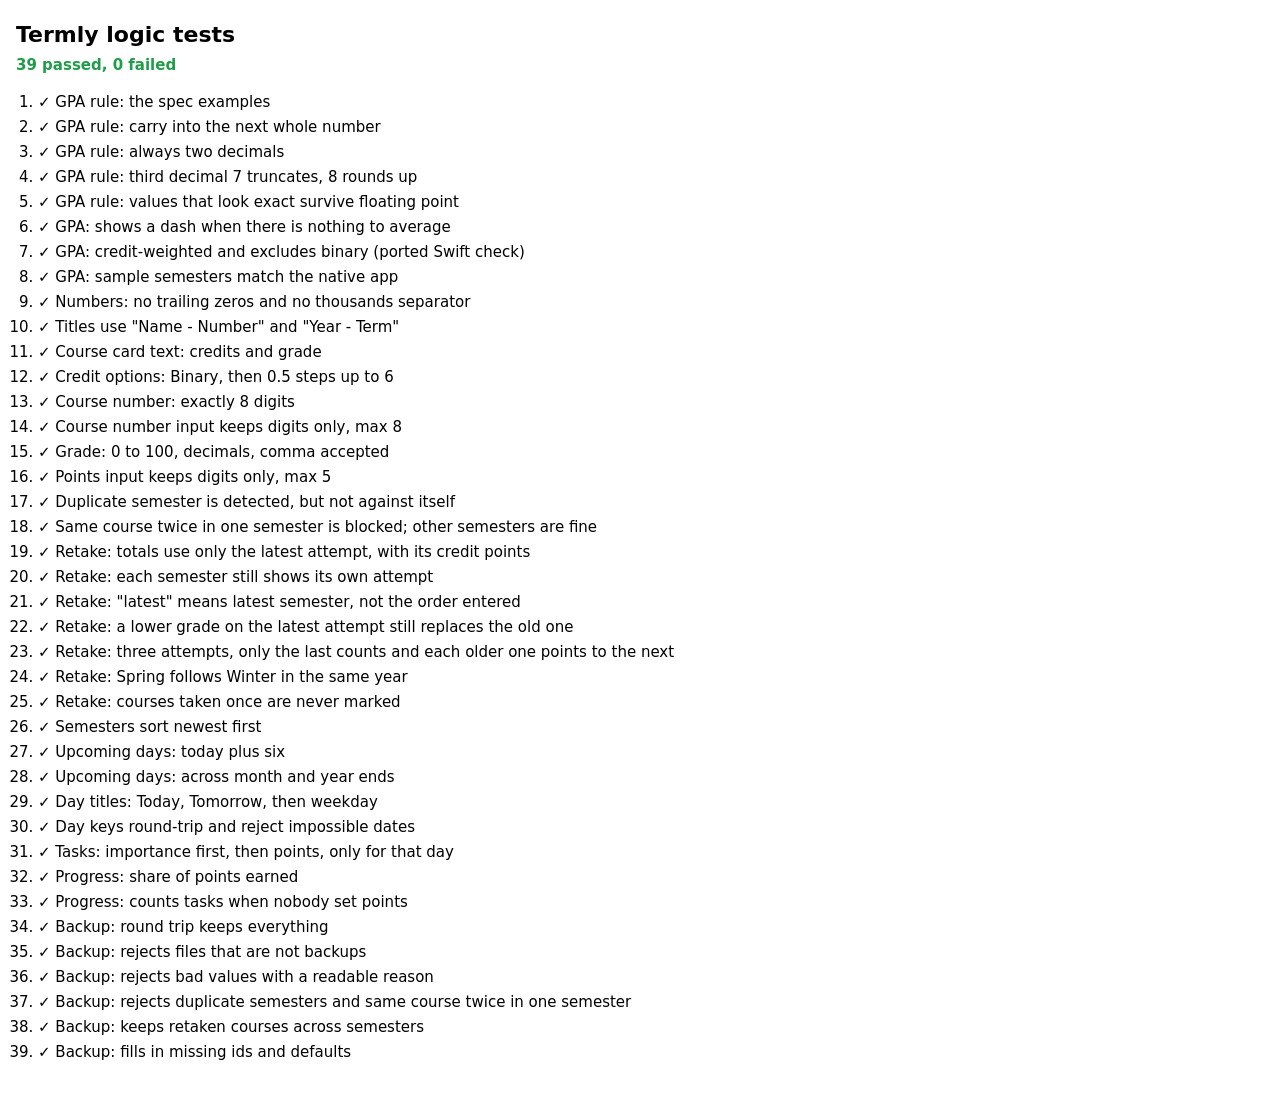
==== tests/index.html @ 0b7bc989 "Rename to Termly, add retaken courses, prepare for GitHub Pages - Rename the app from UniPlanner to " ====
<!doctype html>
<html lang="en">
<head>
  <meta charset="utf-8">
  <meta name="viewport" content="width=device-width, initial-scale=1">
  <meta name="color-scheme" content="light dark">
  <title>Termly Tests</title>
  <style>
    body { font: 15px/1.4 -apple-system, system-ui, sans-serif; margin: 0; padding: 20px 16px 40px; background: Canvas; color: CanvasText; }
    h1 { font-size: 22px; margin: 0 0 4px; }
    #summary { margin: 0 0 16px; font-weight: 600; }
    #summary.pass { color: #1f9d48; }
    #summary.fail { color: #d70015; }
    ol { padding-left: 22px; margin: 0; }
    li { margin: 4px 0; }
    li.fail { color: #d70015; }
    li small { display: block; opacity: .8; overflow-wrap: anywhere; }
  </style>
</head>
<body>
  <h1>Termly logic tests</h1>
  <p id="summary">Running…</p>
  <ol id="list"></ol>
  <script src="../js/logic.js"></script>
  <script src="logic.test.js"></script>
  <script>
    const results = window.TestResults;
    const failed = results.filter((r) => !r.ok);
    const summary = document.getElementById('summary');
    summary.textContent = `${results.length - failed.length} passed, ${failed.length} failed`;
    summary.className = failed.length ? 'fail' : 'pass';
    document.title = (failed.length ? 'FAIL' : 'PASS') + ' · Termly Tests';
    for (const r of results) {
      const li = document.createElement('li');
      li.className = r.ok ? 'pass' : 'fail';
      li.textContent = (r.ok ? '✓ ' : '✗ ') + r.name;
      if (!r.ok) {
        const small = document.createElement('small');
        small.textContent = r.error;
        li.append(small);
      }
      document.getElementById('list').append(li);
    }
  </script>
</body>
</html>
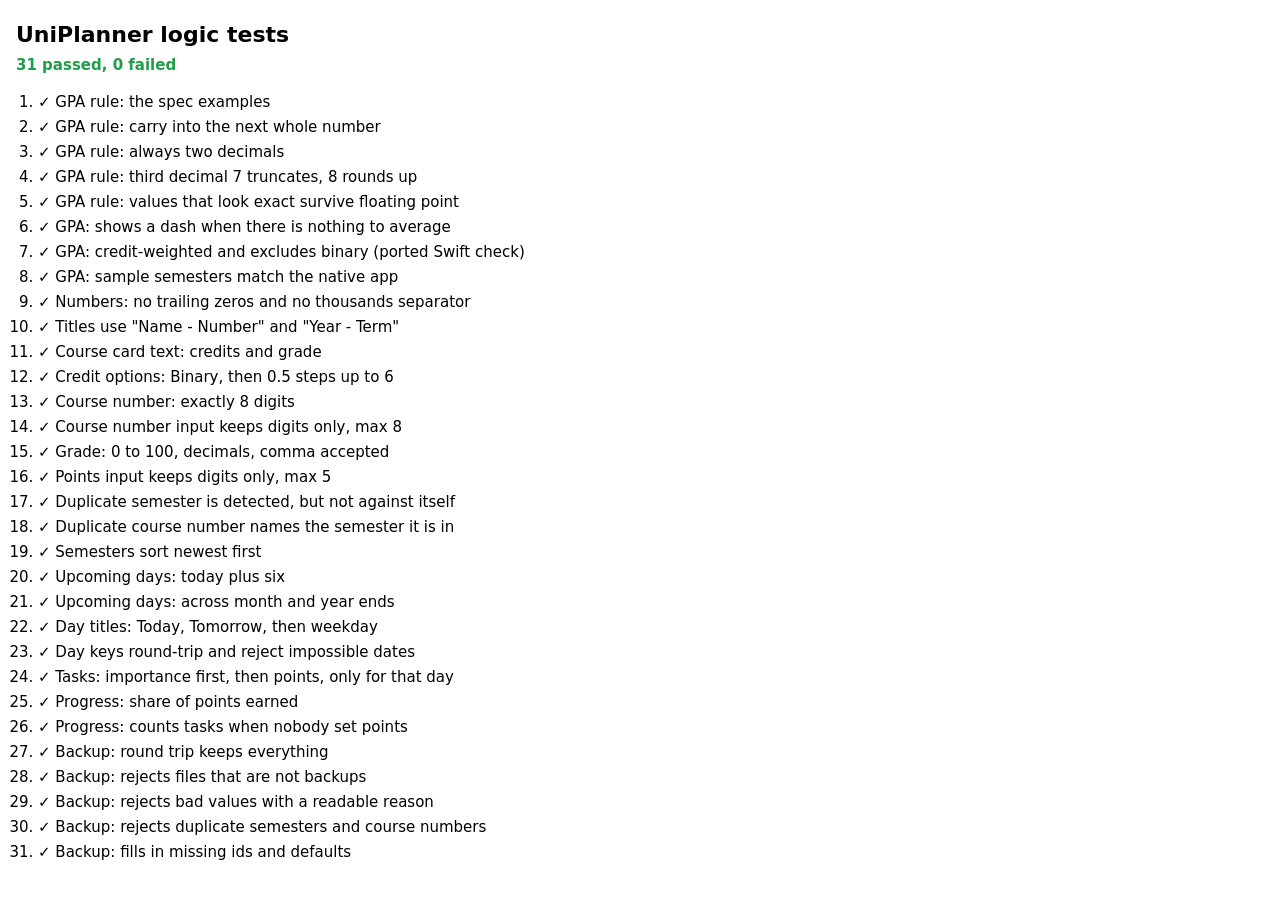
==== commit 9530bf7b: "UniPlanner: installable offline web app (PWA) for iPhone Port of the native SwiftUI UniPlanner app t" ====
--- a/tests/index.html
+++ b/tests/index.html
@@ -4,7 +4,7 @@
   <meta charset="utf-8">
   <meta name="viewport" content="width=device-width, initial-scale=1">
   <meta name="color-scheme" content="light dark">
-  <title>Termly Tests</title>
+  <title>UniPlanner Tests</title>
   <style>
     body { font: 15px/1.4 -apple-system, system-ui, sans-serif; margin: 0; padding: 20px 16px 40px; background: Canvas; color: CanvasText; }
     h1 { font-size: 22px; margin: 0 0 4px; }
@@ -18,7 +18,7 @@
   </style>
 </head>
 <body>
-  <h1>Termly logic tests</h1>
+  <h1>UniPlanner logic tests</h1>
   <p id="summary">Running…</p>
   <ol id="list"></ol>
   <script src="../js/logic.js"></script>
@@ -29,7 +29,7 @@
     const summary = document.getElementById('summary');
     summary.textContent = `${results.length - failed.length} passed, ${failed.length} failed`;
     summary.className = failed.length ? 'fail' : 'pass';
-    document.title = (failed.length ? 'FAIL' : 'PASS') + ' · Termly Tests';
+    document.title = (failed.length ? 'FAIL' : 'PASS') + ' · UniPlanner Tests';
     for (const r of results) {
       const li = document.createElement('li');
       li.className = r.ok ? 'pass' : 'fail';
